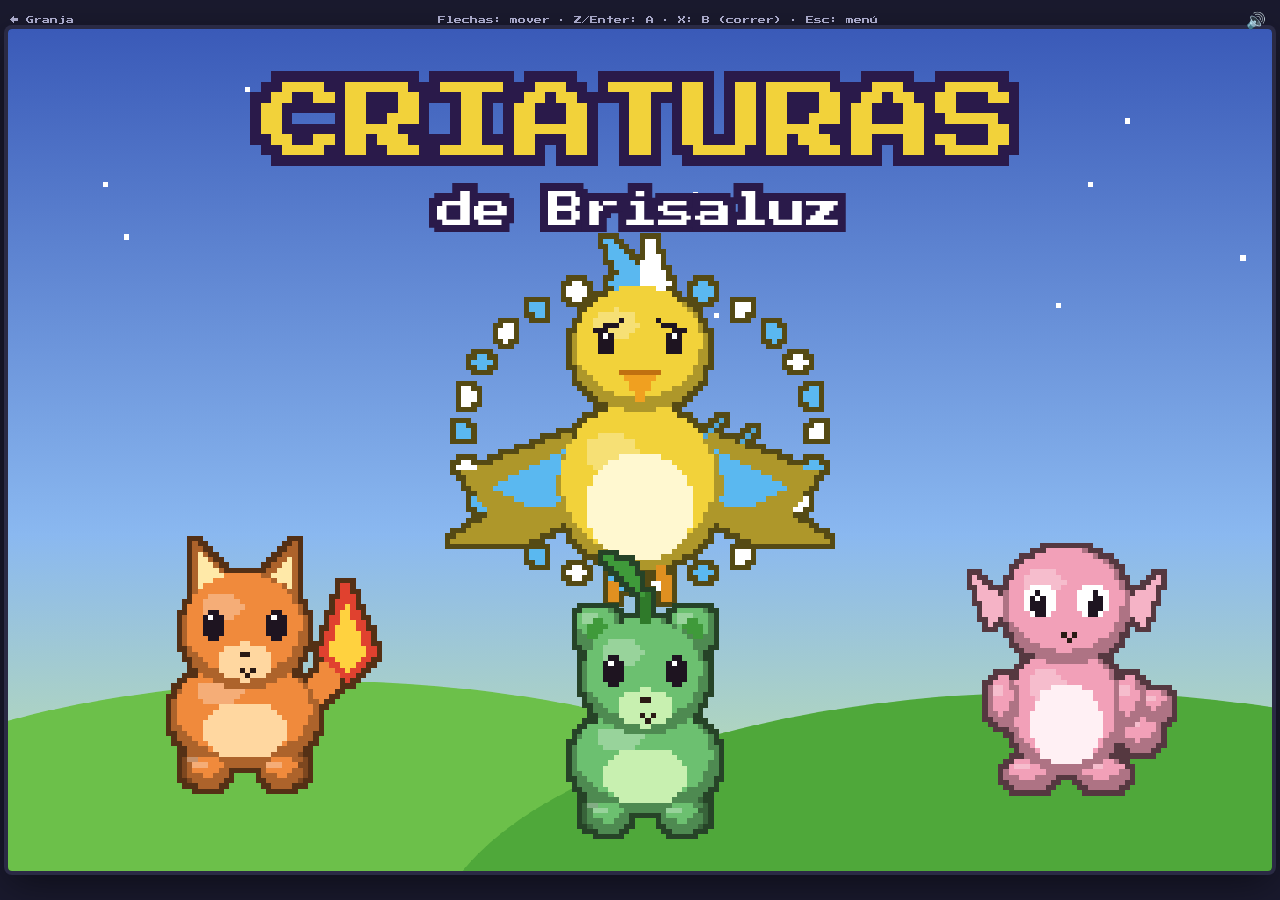
==== criaturas/index.html @ 49278ec8 "Añadir Criaturas de Brisaluz, un RPG de captura de criaturas Juego original en criaturas/ con 25 cri" ====
<!DOCTYPE html>
<html lang="es">
<head>
<meta charset="UTF-8">
<meta name="viewport" content="width=device-width, initial-scale=1.0, viewport-fit=cover, user-scalable=no">
<meta name="apple-mobile-web-app-capable" content="yes">
<meta name="apple-mobile-web-app-status-bar-style" content="black-translucent">
<meta name="theme-color" content="#1a1a2e">
<title>Criaturas de Brisaluz</title>
<link rel="icon" href="data:image/svg+xml,<svg xmlns='http://www.w3.org/2000/svg' viewBox='0 0 100 100'><circle cx='50' cy='50' r='46' fill='%23f4f4f4' stroke='%232a1a14' stroke-width='6'/><path d='M4 50a46 46 0 0 1 92 0z' fill='%23d8433a'/><rect x='4' y='46' width='92' height='8' fill='%232a1a14'/><circle cx='50' cy='50' r='13' fill='%23fff' stroke='%232a1a14' stroke-width='6'/></svg>">
<link rel="preconnect" href="https://fonts.googleapis.com">
<link href="https://fonts.googleapis.com/css2?family=Press+Start+2P&display=swap" rel="stylesheet">
<link rel="stylesheet" href="styles.css">
</head>
<body>
<div id="app">
  <div id="topbar">
    <a href="../" class="top-link">← Granja</a>
    <span class="keys-hint">Flechas: mover · Z/Enter: A · X: B (correr) · Esc: menú</span>
    <button id="btn-mute" class="top-btn" aria-label="Sonido">🔊</button>
  </div>

  <div id="screen">
    <canvas id="game" width="240" height="160"></canvas>
    <div id="ui"></div>
  </div>

  <div id="controls">
    <div class="dpad">
      <button data-btn="up" class="d up" aria-label="Arriba"></button>
      <button data-btn="left" class="d left" aria-label="Izquierda"></button>
      <span class="d center"></span>
      <button data-btn="right" class="d right" aria-label="Derecha"></button>
      <button data-btn="down" class="d down" aria-label="Abajo"></button>
    </div>
    <div class="mid">
      <button data-btn="start" class="pill">START</button>
    </div>
    <div class="ab">
      <button data-btn="b" class="round b">B</button>
      <button data-btn="a" class="round a">A</button>
    </div>
  </div>
</div>

<script src="js/data.js"></script>
<script src="js/maps.js"></script>
<script src="js/art.js"></script>
<script src="js/audio.js"></script>
<script src="js/mons.js"></script>
<script src="js/ui.js"></script>
<script src="js/battle.js"></script>
<script src="js/world.js"></script>
<script src="js/main.js"></script>
</body>
</html>
---- criaturas/styles.css ----
/* ══════════════════════════════════════
   TOKENS
══════════════════════════════════════ */
:root {
  --bg: #1a1a2e;
  --shell: #2a2a44;
  --box: #fffaf0;
  --box-border: #2a3a6a;
  --box-border2: #8aa0d8;
  --text: #2a2a3a;
  --muted: #6a6a80;
  --hp-good: #48c858;
  --hp-mid: #f0c030;
  --hp-low: #e84838;
  --exp: #48a8f0;
  --font: 'Press Start 2P', ui-monospace, monospace;
}

*, *::before, *::after { box-sizing: border-box; margin: 0; padding: 0; -webkit-tap-highlight-color: transparent; }
html, body { height: 100%; overflow: hidden; }
body {
  background: var(--bg);
  color: #e8e8f0;
  font-family: var(--font);
  user-select: none;
  -webkit-user-select: none;
  overscroll-behavior: none;
  touch-action: manipulation;
}
button { font: inherit; color: inherit; border: none; background: none; cursor: pointer; }

#app {
  height: 100%;
  display: flex; flex-direction: column; align-items: center; justify-content: center;
  gap: 8px;
  padding: env(safe-area-inset-top) 0 env(safe-area-inset-bottom);
}

/* ── Barra superior ───────────────── */
#topbar {
  position: fixed; top: 0; left: 0; right: 0; z-index: 5;
  display: flex; align-items: center; justify-content: space-between; gap: 10px;
  padding: calc(6px + env(safe-area-inset-top)) 10px 6px;
  font-size: 8px; color: #a8a8c8;
  pointer-events: none;
}
#topbar > * { pointer-events: auto; }
.top-link { color: #a8a8c8; text-decoration: none; }
.top-btn { font-size: 16px; padding: 4px; }
body.touch .keys-hint { display: none; }

/* ── Pantalla ─────────────────────── */
#screen {
  --u: 2;
  --p: calc(var(--u) * 1px);
  position: relative;
  width: 480px; height: 320px;
  background: #000;
  box-shadow: 0 0 0 4px var(--shell), 0 12px 40px rgba(0,0,0,.5);
  border-radius: 4px;
  overflow: hidden;
  flex-shrink: 0;
}
#game {
  position: absolute; inset: 0;
  width: 100%; height: 100%;
  image-rendering: pixelated;
  image-rendering: crisp-edges;
}
#ui {
  position: absolute; inset: 0;
  font-size: calc(var(--p) * 7);
  line-height: 1.75;
  color: var(--text);
  pointer-events: none;
}
#ui > * { pointer-events: auto; }
#ui img { image-rendering: pixelated; }
.hidden { display: none !important; }

/* Caja estándar con doble borde */
.textbox, .menu, .fullscreen, .bbox, .money-box, .move-info, .map-banner {
  background: var(--box);
  border: calc(var(--p) * 2) solid var(--box-border);
  box-shadow: inset 0 0 0 var(--p) var(--box-border2);
  border-radius: calc(var(--p) * 3);
}

/* ── Cuadro de texto ──────────────── */
.textbox {
  position: absolute;
  left: calc(var(--p) * 3); right: calc(var(--p) * 3); bottom: calc(var(--p) * 3);
  height: calc(var(--p) * 41);
  padding: calc(var(--p) * 6) calc(var(--p) * 9);
  cursor: pointer;
}
.tb-text { line-height: calc(var(--p) * 13); white-space: pre-wrap; word-break: break-word; }
.tb-arrow {
  position: absolute; right: calc(var(--p) * 7); bottom: calc(var(--p) * 4);
  font-size: calc(var(--p) * 6); color: #d8433a;
  animation: blink .7s steps(1) infinite;
}
.textbox.measure { visibility: hidden; height: auto; top: 0; bottom: auto; }
.textbox.narrow { right: calc(var(--p) * 118); }
@keyframes blink { 50% { opacity: 0; } }

/* ── Menús ────────────────────────── */
.menu {
  position: absolute;
  right: calc(var(--p) * 3); bottom: calc(var(--p) * 46);
  display: grid; align-content: start;
  padding: calc(var(--p) * 4) calc(var(--p) * 5);
  min-width: calc(var(--p) * 70);
  max-height: calc(var(--p) * 110);
  overflow-y: auto;
  scrollbar-width: none;
}
.menu::-webkit-scrollbar { display: none; }
.menu-item {
  display: flex; align-items: center; gap: calc(var(--p) * 3);
  padding: calc(var(--p) * 1.5) calc(var(--p) * 2);
  cursor: pointer; white-space: nowrap;
}
.menu-item .cursor { visibility: hidden; color: var(--text); font-size: calc(var(--p) * 6); }
.menu-item.active .cursor { visibility: visible; }
.menu-item .label { flex: 1; }
.menu-item .right { margin-left: calc(var(--p) * 8); color: var(--muted); }
.menu-item.disabled { color: #a8a8b8; }

.menu.start-menu { top: calc(var(--p) * 3); bottom: auto; min-width: calc(var(--p) * 96); }
.menu.battle-actions {
  bottom: calc(var(--p) * 3); height: calc(var(--p) * 41); width: calc(var(--p) * 116); min-width: 0;
  align-content: center; column-gap: calc(var(--p) * 1); padding-left: calc(var(--p) * 2); padding-right: calc(var(--p) * 2);
  font-size: calc(var(--p) * 6.5);
}
.menu.battle-actions .menu-item { gap: calc(var(--p) * 1.5); padding-left: calc(var(--p) * 1); padding-right: 0; }
.menu.battle-moves {
  left: calc(var(--p) * 3); right: calc(var(--p) * 74); bottom: calc(var(--p) * 3);
  height: calc(var(--p) * 41); align-content: center; font-size: calc(var(--p) * 6);
}
.menu.battle-moves .menu-item { overflow: hidden; }
.move-info {
  position: absolute; right: calc(var(--p) * 3); bottom: calc(var(--p) * 3);
  width: calc(var(--p) * 68); height: calc(var(--p) * 41);
  padding: calc(var(--p) * 4) calc(var(--p) * 5);
  font-size: calc(var(--p) * 6); line-height: 1.6;
}
.move-info small { font-size: calc(var(--p) * 5); color: var(--muted); }
.menu.submenu { bottom: calc(var(--p) * 3); }
.menu.shop-list { top: calc(var(--p) * 3); bottom: calc(var(--p) * 46); max-height: none; min-width: calc(var(--p) * 150); }
.menu.title-menu { left: 50%; right: auto; transform: translateX(-50%); bottom: calc(var(--p) * 22); }
.menu.qty { min-width: calc(var(--p) * 90); }
.menu.forget { min-width: calc(var(--p) * 120); }

.money-box {
  position: absolute; left: calc(var(--p) * 3); top: calc(var(--p) * 3);
  padding: calc(var(--p) * 4) calc(var(--p) * 6);
  font-size: calc(var(--p) * 6);
}

/* ── Elementos comunes ────────────── */
.type {
  display: inline-block;
  color: #fff; text-shadow: 0 var(--p) 0 rgba(0,0,0,.4);
  font-size: calc(var(--p) * 5);
  padding: calc(var(--p) * 1) calc(var(--p) * 3);
  border-radius: calc(var(--p) * 2);
  margin-right: calc(var(--p) * 2);
}
.type.mini { min-width: calc(var(--p) * 44); text-align: center; }
.badge {
  display: inline-block; color: #fff;
  font-size: calc(var(--p) * 5);
  padding: 0 calc(var(--p) * 2);
  border-radius: calc(var(--p) * 2);
  vertical-align: middle;
}
.hpbar { display: flex; align-items: center; gap: calc(var(--p) * 2); }
.hp-label, .bhp > span { font-size: calc(var(--p) * 5); color: #e8a020; font-weight: bold; }
.hp-track {
  flex: 1; height: calc(var(--p) * 4);
  background: #3a3a4a; border-radius: calc(var(--p) * 2); overflow: hidden;
  border: var(--p) solid #3a3a4a;
}
.hp-fill { height: 100%; background: var(--hp-good); }

/* ── Pantallas completas ──────────── */
.fullscreen {
  position: absolute; inset: 0;
  border-radius: 0;
  padding: calc(var(--p) * 6);
  overflow: hidden;
}
.screen-msg {
  position: absolute; left: calc(var(--p) * 6); right: calc(var(--p) * 6); bottom: calc(var(--p) * 5);
  font-size: calc(var(--p) * 6); line-height: 1.5;
}
.screen-hint { position: absolute; right: calc(var(--p) * 6); bottom: calc(var(--p) * 4); font-size: calc(var(--p) * 5); color: var(--muted); }

.party { background: #b8d8f8; }
.party-grid { display: flex; flex-direction: column; gap: calc(var(--p) * 2); }
.slot {
  display: grid; grid-template-columns: calc(var(--p) * 20) 1fr calc(var(--p) * 52);
  align-items: center; gap: calc(var(--p) * 3);
  height: calc(var(--p) * 18);
  background: #f4f8ff; border: calc(var(--p) * 1.5) solid #6a8ac8; border-radius: calc(var(--p) * 4);
  padding: 0 calc(var(--p) * 4);
  font-size: calc(var(--p) * 6); line-height: 1.3;
  cursor: pointer;
}
.slot.empty { visibility: hidden; height: calc(var(--p) * 18); }
.slot.cancel {
  display: block; position: absolute; left: calc(var(--p) * 6); bottom: calc(var(--p) * 5);
  width: calc(var(--p) * 60); text-align: center; line-height: calc(var(--p) * 15); height: calc(var(--p) * 18);
}
.slot.active { background: #fff6c8; border-color: #e85a3a; }
.slot.moving { background: #d8f0c8; }
.slot.fainted { background: #f0d8d8; }
.slot .icon { width: calc(var(--p) * 20); height: calc(var(--p) * 20); object-fit: contain; margin-top: calc(var(--p) * -3); }
.slot-name { white-space: nowrap; overflow: hidden; }
.slot-side { text-align: right; font-size: calc(var(--p) * 5); }
.hp-num { margin-top: calc(var(--p) * 1); }
.party .screen-msg { background: var(--box); border: calc(var(--p) * 1.5) solid var(--box-border); border-radius: calc(var(--p) * 3); padding: calc(var(--p) * 3) calc(var(--p) * 5); bottom: calc(var(--p) * 4); left: auto; width: calc(var(--p) * 120); }

.summary { display: grid; grid-template-columns: 1fr 1.15fr; gap: calc(var(--p) * 6); background: #fff2d8; font-size: calc(var(--p) * 6); line-height: 1.6; }
.sum-name { font-size: calc(var(--p) * 8); margin-bottom: calc(var(--p) * 2); }
.sum-sub { font-size: calc(var(--p) * 5); color: var(--muted); }
.sum-img { width: calc(var(--p) * 56); height: calc(var(--p) * 56); display: block; margin: calc(var(--p) * 1) auto; }
.sum-stats { display: grid; grid-template-columns: 1fr auto; gap: 0 calc(var(--p) * 6); background: #fff; border-radius: calc(var(--p) * 3); padding: calc(var(--p) * 3) calc(var(--p) * 5); margin-bottom: calc(var(--p) * 4); }
.sum-moves { display: flex; flex-direction: column; gap: calc(var(--p) * 2); }
.sum-move { display: grid; grid-template-columns: auto 1fr auto; align-items: center; gap: calc(var(--p) * 3); background: #fff; border-radius: calc(var(--p) * 3); padding: calc(var(--p) * 1.5) calc(var(--p) * 3); font-size: calc(var(--p) * 5.5); }
.expbar { height: calc(var(--p) * 3); background: #3a3a4a; border-radius: calc(var(--p) * 2); overflow: hidden; }
.expbar div { height: 100%; background: var(--exp); }

.bag { background: #f8e0b8; }
.bag-title { font-size: calc(var(--p) * 8); margin-bottom: calc(var(--p) * 4); }
.bag-list { background: #fff; border-radius: calc(var(--p) * 4); padding: calc(var(--p) * 3); height: calc(var(--p) * 98); overflow-y: auto; scrollbar-width: none; }
.bag-item { display: grid; grid-template-columns: calc(var(--p) * 8) 1fr auto; padding: calc(var(--p) * 1.5) calc(var(--p) * 3); cursor: pointer; }
.bag-item .cursor { visibility: hidden; font-size: calc(var(--p) * 6); }
.bag-item.active .cursor { visibility: visible; }
.bag .screen-msg { background: var(--box); border-radius: calc(var(--p) * 3); padding: calc(var(--p) * 3) calc(var(--p) * 5); min-height: calc(var(--p) * 26); }

.dex { background: #e84848; color: #fff; }
.dex-head { font-size: calc(var(--p) * 6); margin-bottom: calc(var(--p) * 4); }
.dex-list {
  background: #fff8f0; color: var(--text); border-radius: calc(var(--p) * 4);
  height: calc(var(--p) * 134); overflow-y: auto; padding: calc(var(--p) * 2);
  display: grid; grid-template-columns: 1fr 1fr; gap: calc(var(--p) * 2); align-content: start;
  scrollbar-width: none;
}
.dex-item { display: flex; align-items: center; gap: calc(var(--p) * 3); padding: calc(var(--p) * 1) calc(var(--p) * 3); border-radius: calc(var(--p) * 3); font-size: calc(var(--p) * 6); cursor: pointer; height: calc(var(--p) * 18); }
.dex-item.active { background: #ffe0a0; }
.dex-item img { width: calc(var(--p) * 16); height: calc(var(--p) * 16); }
.dex-unknown { width: calc(var(--p) * 16); text-align: center; color: var(--muted); }
.dex-num { color: var(--muted); font-size: calc(var(--p) * 5); }
.dex-name { flex: 1; white-space: nowrap; overflow: hidden; }
.dex-caught { color: #e84848; }
.dex-detail { display: grid; grid-template-columns: auto 1fr; gap: calc(var(--p) * 8); align-items: center; background: #fff8f0; font-size: calc(var(--p) * 6); line-height: 1.7; }
.dex-detail .sum-img { width: calc(var(--p) * 80); height: calc(var(--p) * 80); }
.dex-detail p { margin-top: calc(var(--p) * 4); }

.card { background: #d8e8ff; font-size: calc(var(--p) * 6); line-height: 2; }
.card-head { font-size: calc(var(--p) * 8); margin-bottom: calc(var(--p) * 6); }
.card-body { display: flex; justify-content: space-between; align-items: center; background: #fff; border-radius: calc(var(--p) * 4); padding: calc(var(--p) * 6); }
.card-sprite { width: calc(var(--p) * 48); height: calc(var(--p) * 54); image-rendering: pixelated; }
.badges { display: flex; gap: calc(var(--p) * 8); margin-top: calc(var(--p) * 8); }
.badge-slot { display: flex; align-items: center; gap: calc(var(--p) * 3); color: var(--muted); }
.badge-slot.got { color: var(--text); }
.badge-slot span { width: calc(var(--p) * 12); height: calc(var(--p) * 12); border-radius: 50%; border: calc(var(--p) * 1.5) solid #6a6a80; display: inline-block; }

.name-entry { display: flex; flex-direction: column; align-items: center; justify-content: center; gap: calc(var(--p) * 10); background: #2a3a6a; color: #fff; }
.name-entry input {
  font: inherit; font-size: calc(var(--p) * 10);
  width: calc(var(--p) * 150); text-align: center;
  padding: calc(var(--p) * 5); border-radius: calc(var(--p) * 3);
  border: calc(var(--p) * 2) solid #8aa0d8; background: #fff; color: var(--text);
  user-select: text; -webkit-user-select: text;
}
.ui-btn { background: #f2d23a; color: var(--text); padding: calc(var(--p) * 5) calc(var(--p) * 12); border-radius: calc(var(--p) * 3); font-size: calc(var(--p) * 7); }

.ending { display: flex; flex-direction: column; align-items: center; justify-content: center; text-align: center; gap: calc(var(--p) * 6); background: linear-gradient(#3a5ab8, #8ab8f0); color: #fff; font-size: calc(var(--p) * 6); line-height: 1.7; text-shadow: 0 var(--p) 0 rgba(0,0,0,.4); }
.end-title { font-size: calc(var(--p) * 12); color: #f2d23a; }
.muted { opacity: .8; }
.blink { animation: blink 1s steps(1) infinite; }

.map-banner {
  position: absolute; left: calc(var(--p) * 3); top: calc(var(--p) * 3);
  padding: calc(var(--p) * 4) calc(var(--p) * 8);
  font-size: calc(var(--p) * 6);
  pointer-events: none !important;
  transition: opacity .5s, transform .5s;
}
.map-banner.out { opacity: 0; transform: translateY(calc(var(--p) * -10)); }

/* ── Marcador de combate ──────────── */
.battle-hud { position: absolute; inset: 0; pointer-events: none !important; }
.bbox {
  position: absolute;
  display: grid; grid-template-columns: 1fr auto; grid-template-areas: 'name lvl' 'status status' 'hp hp';
  padding: calc(var(--p) * 3) calc(var(--p) * 6);
  font-size: calc(var(--p) * 6); line-height: 1.5;
  row-gap: calc(var(--p) * 1);
}
.bbox.foe { left: calc(var(--p) * 6); top: calc(var(--p) * 8); width: calc(var(--p) * 108); }
.bbox.me { right: calc(var(--p) * 6); top: calc(var(--p) * 76); width: calc(var(--p) * 112); grid-template-areas: 'name lvl' 'status status' 'hp hp' 'num num' 'exp exp'; }
.bname { grid-area: name; white-space: nowrap; overflow: hidden; }
.blvl { grid-area: lvl; }
.bstatus { grid-area: status; min-height: 0; }
.bstatus:empty { display: none; }
.bhp { grid-area: hp; display: flex; align-items: center; gap: calc(var(--p) * 2); }
.bhpnum { grid-area: num; text-align: right; font-size: calc(var(--p) * 5.5); }
.bexp { grid-area: exp; height: calc(var(--p) * 2); background: #3a3a4a; border-radius: var(--p); overflow: hidden; }
.bexp div { height: 100%; background: var(--exp); transition: width .4s; }
.balls { position: absolute; right: calc(var(--p) * 10); top: calc(var(--p) * 84); display: flex; gap: calc(var(--p) * 3); }
.pball { width: calc(var(--p) * 8); height: calc(var(--p) * 8); border-radius: 50%; background: linear-gradient(#d8433a 50%, #f4f4f4 50%); border: var(--p) solid #2a1a14; }
.pball.down { filter: grayscale(1) brightness(.6); }
.pball.none { visibility: hidden; }

/* ══════════════════════════════════════
   CONTROLES TÁCTILES
══════════════════════════════════════ */
#controls {
  display: none;
  width: 100%; max-width: 480px;
  padding: 8px 18px calc(10px + env(safe-area-inset-bottom));
  align-items: center; justify-content: space-between;
  flex-shrink: 0;
}
body.touch #controls { display: flex; }
.dpad {
  display: grid;
  grid-template-columns: repeat(3, 50px); grid-template-rows: repeat(3, 50px);
  grid-template-areas: '. up .' 'left center right' '. down .';
}
.d { background: #3a3a5a; box-shadow: 0 4px 0 #22223a; touch-action: none; }
.d.up { grid-area: up; border-radius: 8px 8px 0 0; }
.d.down { grid-area: down; border-radius: 0 0 8px 8px; }
.d.left { grid-area: left; border-radius: 8px 0 0 8px; }
.d.right { grid-area: right; border-radius: 0 8px 8px 0; }
.d.center { grid-area: center; background: #3a3a5a; }
.d.pressed { background: #5a5a80; }
.mid { display: flex; flex-direction: column; gap: 10px; align-self: flex-end; margin-bottom: 8px; }
.pill { background: #3a3a5a; color: #a8a8c8; font-size: 8px; padding: 8px 12px; border-radius: 99px; box-shadow: 0 3px 0 #22223a; touch-action: none; }
.pill.pressed { background: #5a5a80; }
.ab { display: flex; gap: 14px; align-items: center; transform: rotate(-20deg); }
.round {
  width: 66px; height: 66px; border-radius: 50%;
  font-size: 16px; color: #fff;
  box-shadow: 0 5px 0 rgba(0,0,0,.35);
  touch-action: none;
}
.round.a { background: #d8433a; margin-top: -30px; }
.round.b { background: #8a3a8a; }
.round.pressed { transform: translateY(3px); box-shadow: 0 2px 0 rgba(0,0,0,.35); }

/* Móvil en horizontal: controles a los lados de la pantalla */
@media (orientation: landscape) {
  body.touch #controls {
    position: fixed; inset: 0; max-width: none; padding: 0 16px;
    pointer-events: none; background: none;
  }
  body.touch #controls > * { pointer-events: auto; }
  body.touch .dpad { opacity: .85; }
  body.touch .mid { position: fixed; bottom: 12px; left: 50%; transform: translateX(-50%); margin: 0; }
  body.touch .ab { opacity: .9; }
}
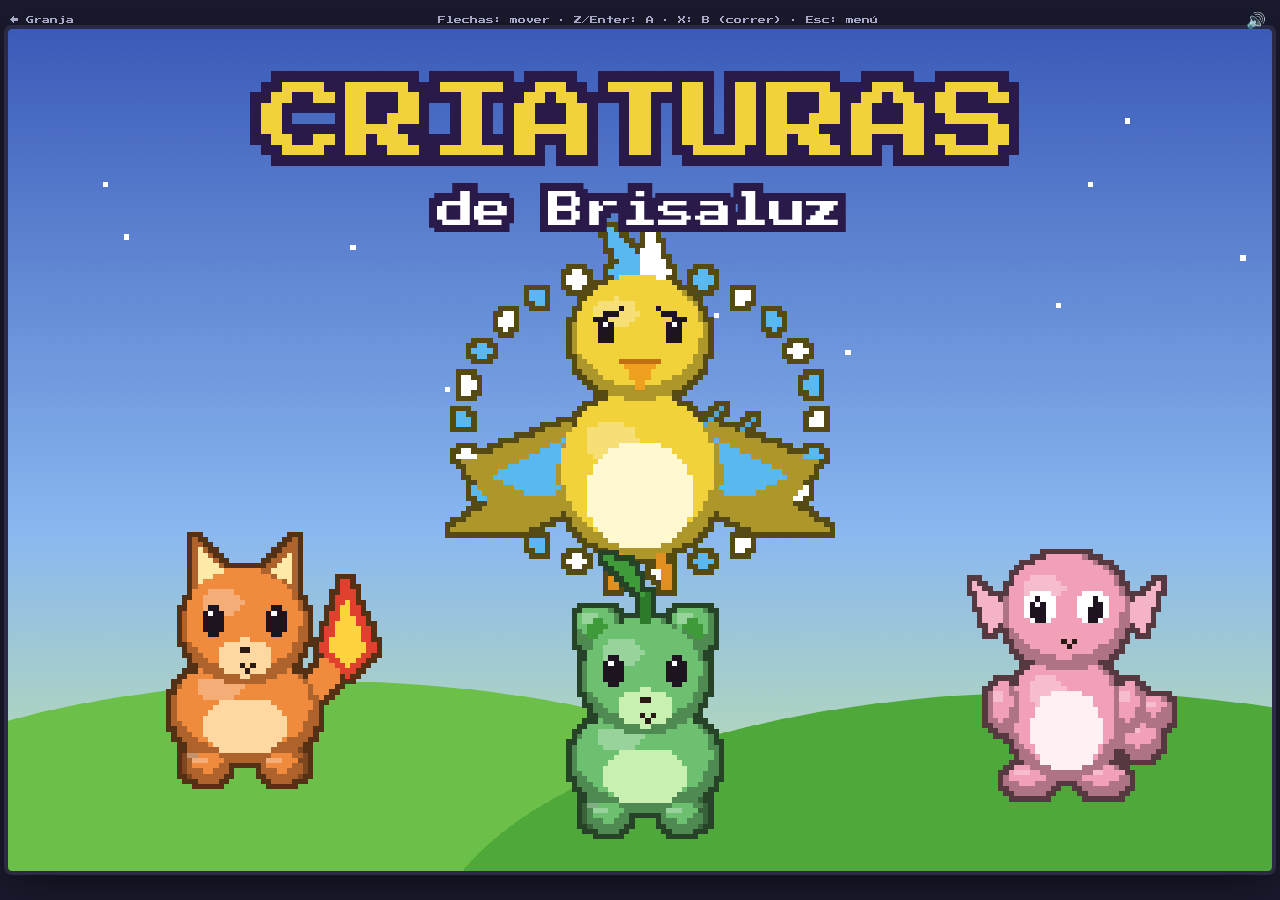
==== commit 123d99bc: "Añadir combates en 3D con los modelos de Claude Design - battle3d.js dibuja con Three.js la escena q" ====
--- a/criaturas/index.html
+++ b/criaturas/index.html
@@ -52,5 +52,7 @@
 <script src="js/battle.js"></script>
 <script src="js/world.js"></script>
 <script src="js/main.js"></script>
+<script type="importmap">{ "imports": { "three": "./vendor/three/three.module.min.js" } }</script>
+<script type="module" src="js/battle3d.js"></script>
 </body>
 </html>
--- a/criaturas/styles.css
+++ b/criaturas/styles.css
@@ -67,6 +67,12 @@
   image-rendering: pixelated;
   image-rendering: crisp-edges;
 }
+#game3d {
+  position: absolute; inset: 0;
+  width: 100%; height: 100%;
+  display: none;
+}
+#game3d.on { display: block; }
 #ui {
   position: absolute; inset: 0;
   font-size: calc(var(--p) * 7);
@@ -235,7 +241,8 @@
 .bag { background: #f8e0b8; }
 .bag-title { font-size: calc(var(--p) * 8); margin-bottom: calc(var(--p) * 4); }
 .bag-list { background: #fff; border-radius: calc(var(--p) * 4); padding: calc(var(--p) * 3); height: calc(var(--p) * 98); overflow-y: auto; scrollbar-width: none; }
-.bag-item { display: grid; grid-template-columns: calc(var(--p) * 8) 1fr auto; padding: calc(var(--p) * 1.5) calc(var(--p) * 3); cursor: pointer; }
+.item-icon { width: calc(var(--p) * 12); height: calc(var(--p) * 12); vertical-align: middle; margin-right: calc(var(--p) * 3); }
+.bag-item { display: grid; grid-template-columns: calc(var(--p) * 8) 1fr auto; align-items: center; padding: calc(var(--p) * 1.5) calc(var(--p) * 3); cursor: pointer; }
 .bag-item .cursor { visibility: hidden; font-size: calc(var(--p) * 6); }
 .bag-item.active .cursor { visibility: visible; }
 .bag .screen-msg { background: var(--box); border-radius: calc(var(--p) * 3); padding: calc(var(--p) * 3) calc(var(--p) * 5); min-height: calc(var(--p) * 26); }
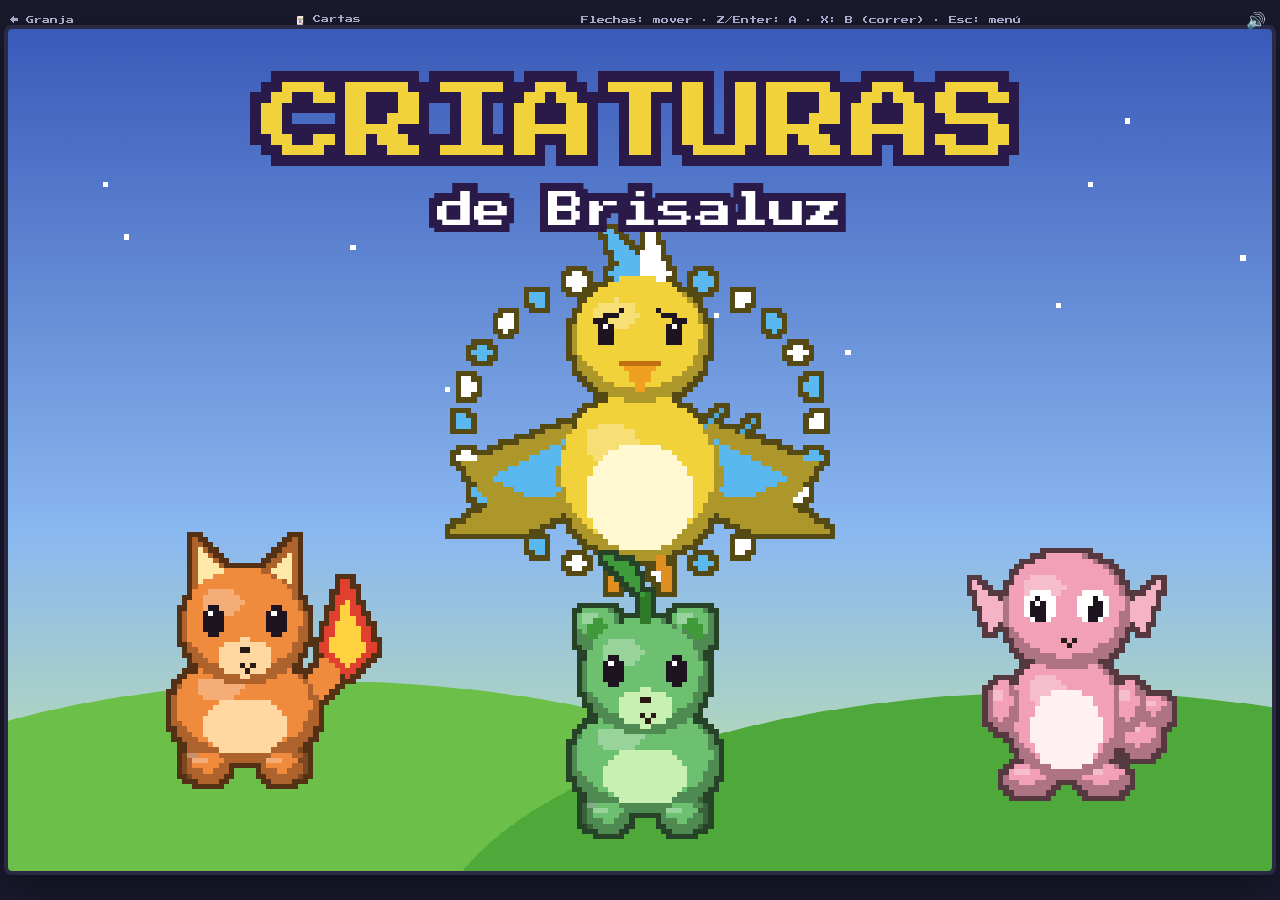
==== commit 838ca9f4: "Añadir Tienda de Cartas Brisaluz: simulador de tienda y apertura de sobres Nuevo juego en cartas/: l" ====
--- a/criaturas/index.html
+++ b/criaturas/index.html
@@ -16,6 +16,7 @@
 <div id="app">
   <div id="topbar">
     <a href="../" class="top-link">← Granja</a>
+    <a href="../cartas/" class="top-link">🃏 Cartas</a>
     <span class="keys-hint">Flechas: mover · Z/Enter: A · X: B (correr) · Esc: menú</span>
     <button id="btn-mute" class="top-btn" aria-label="Sonido">🔊</button>
   </div>
